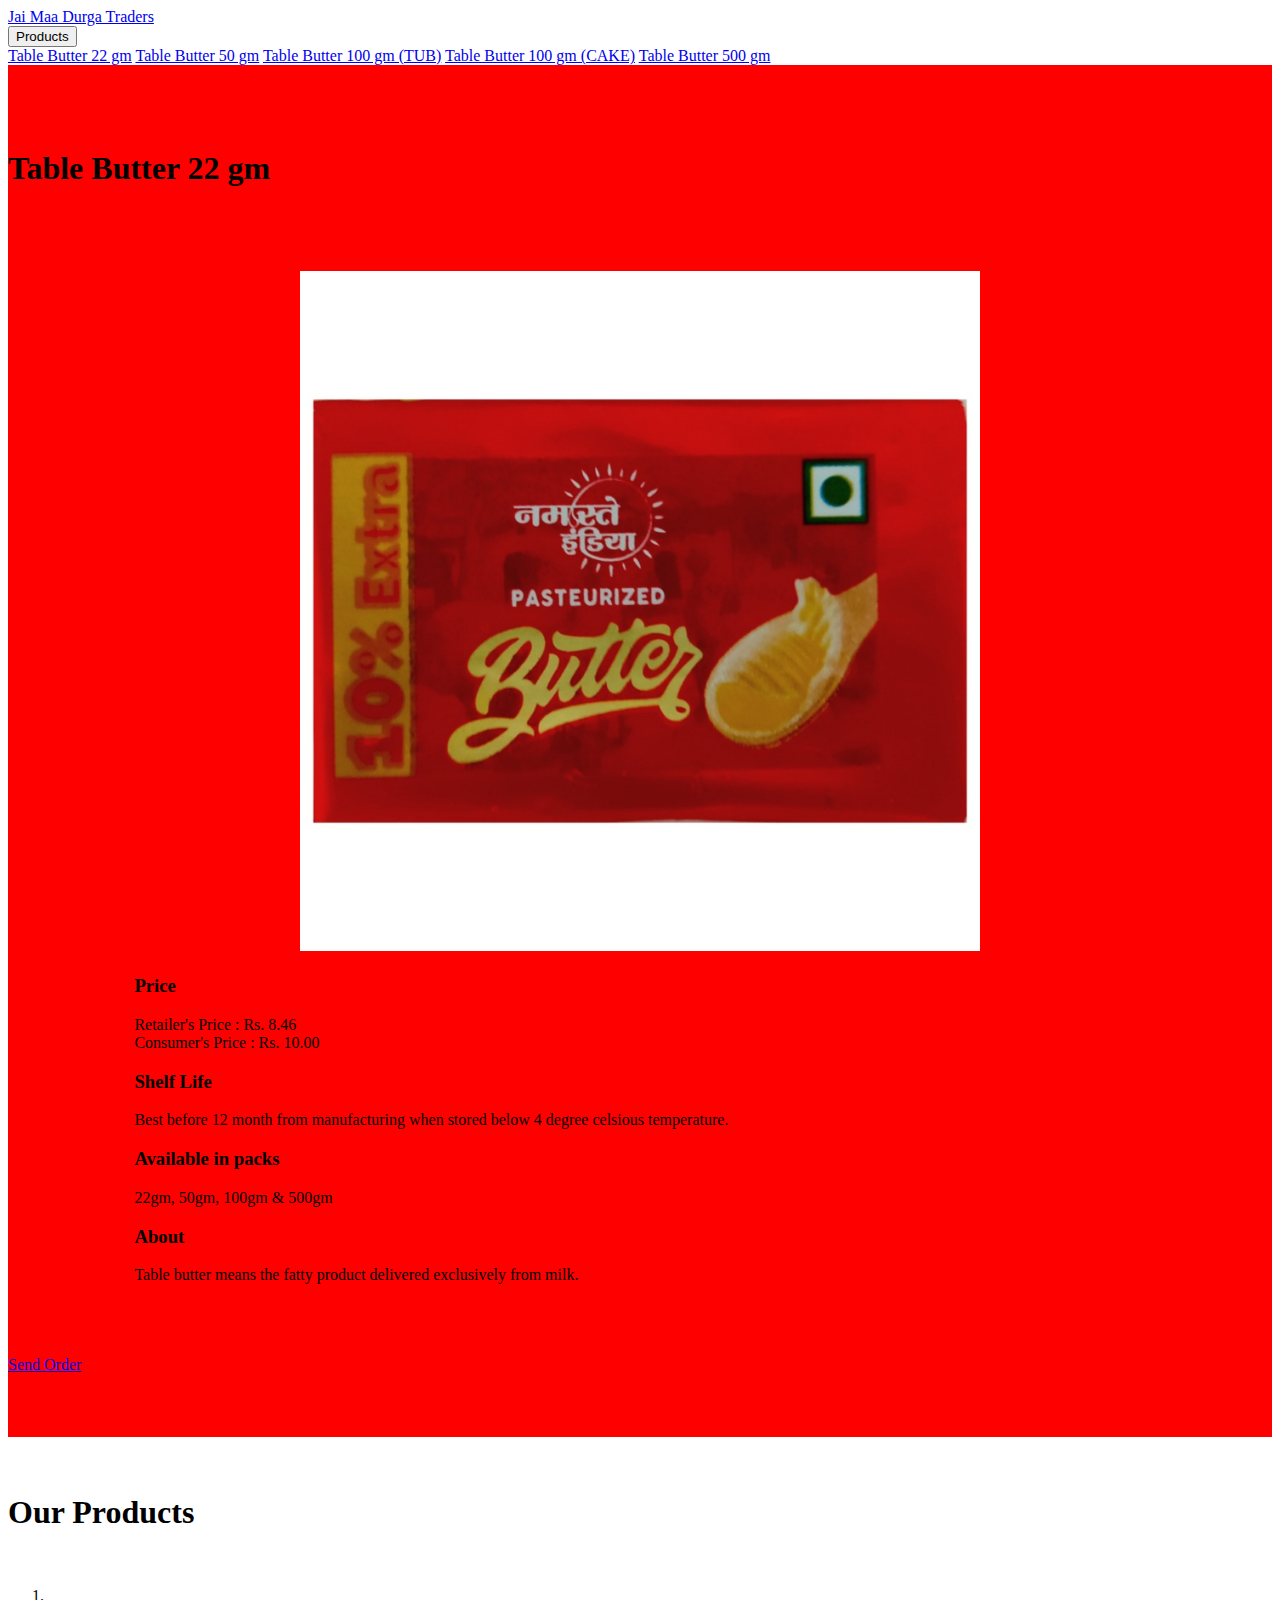
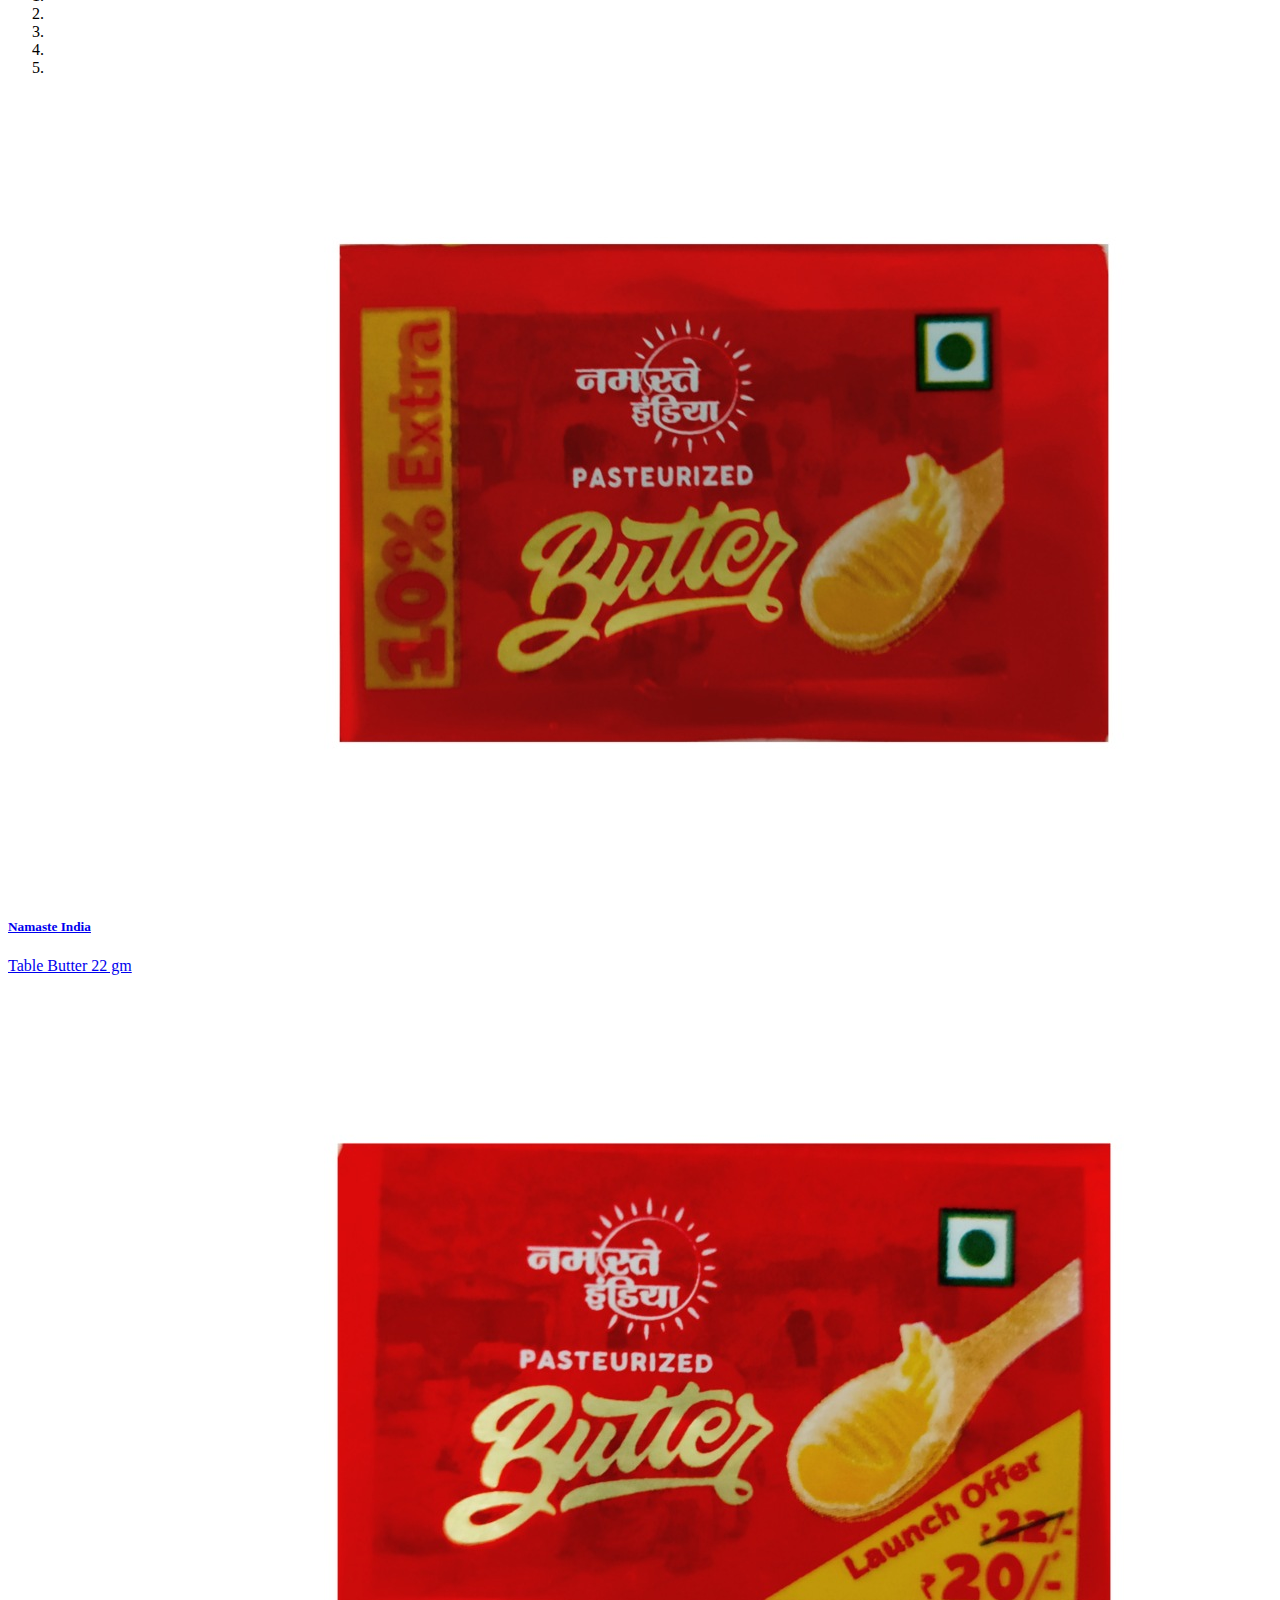
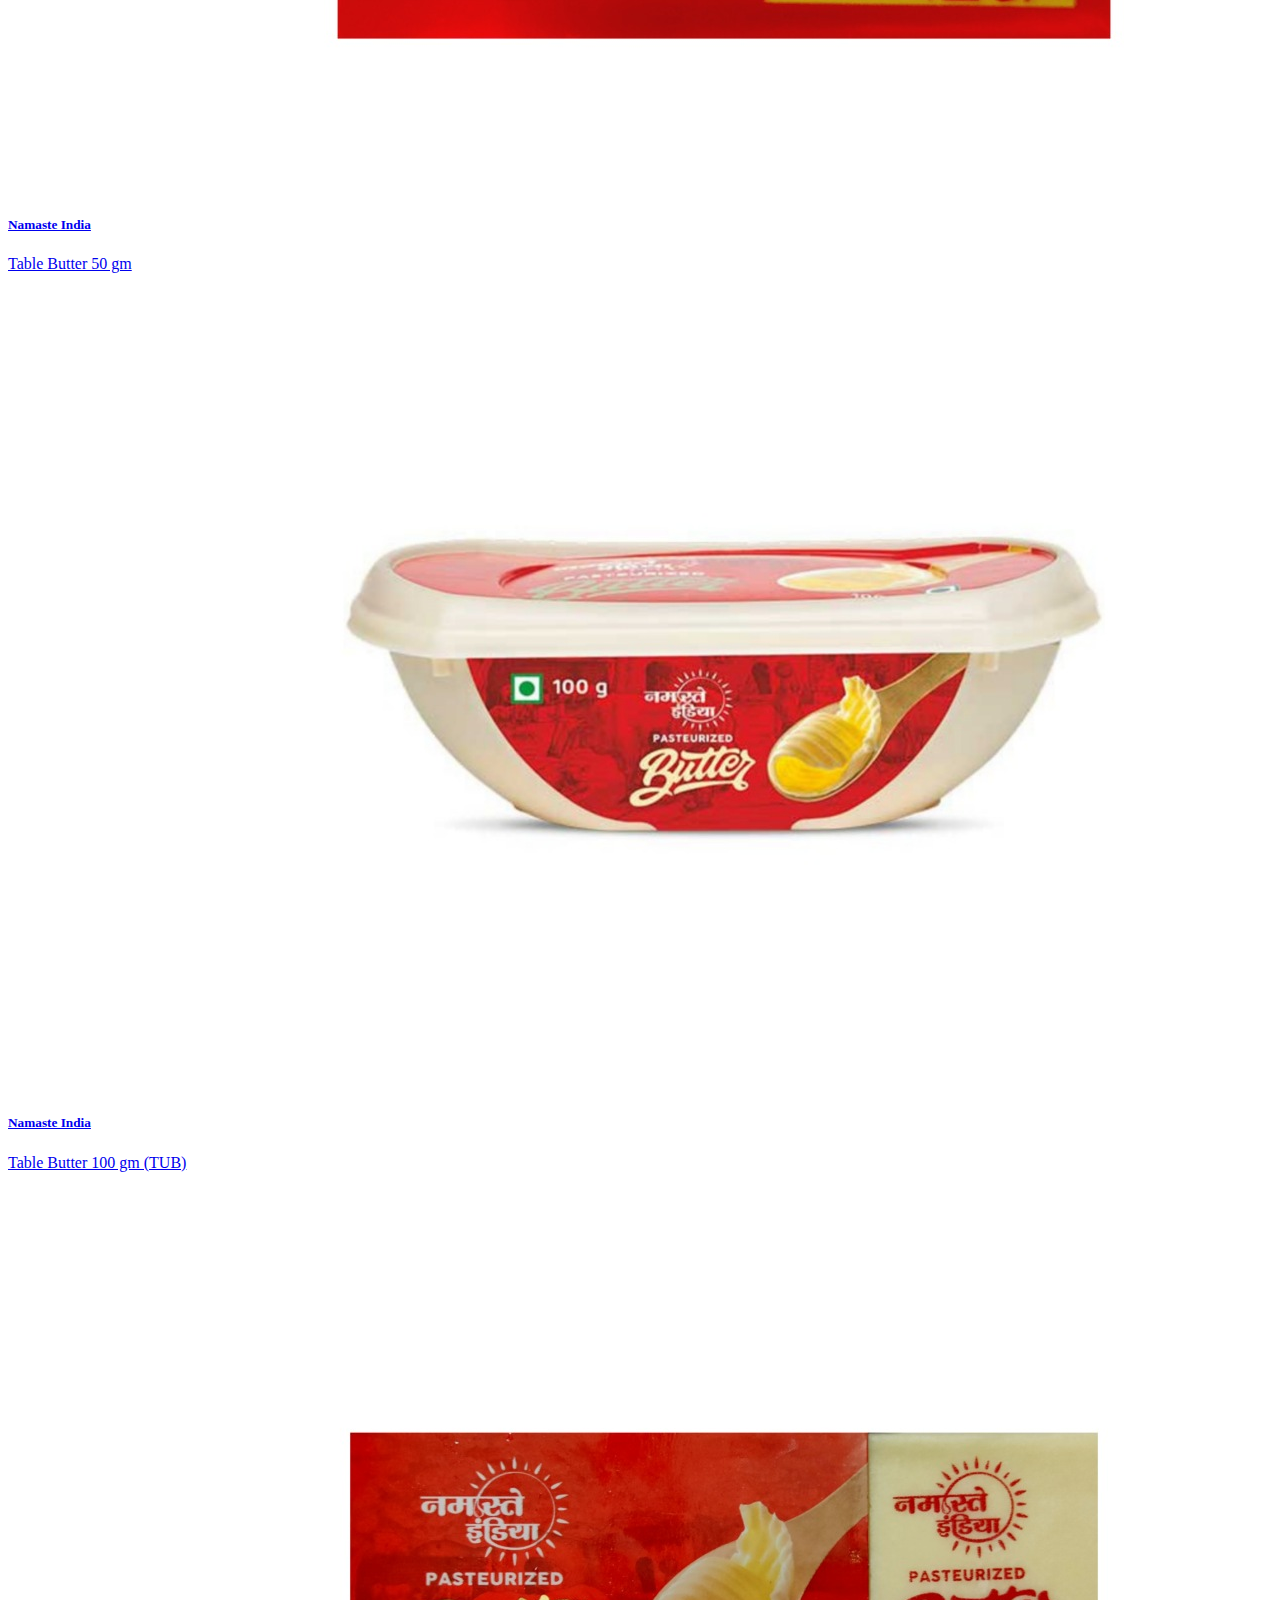
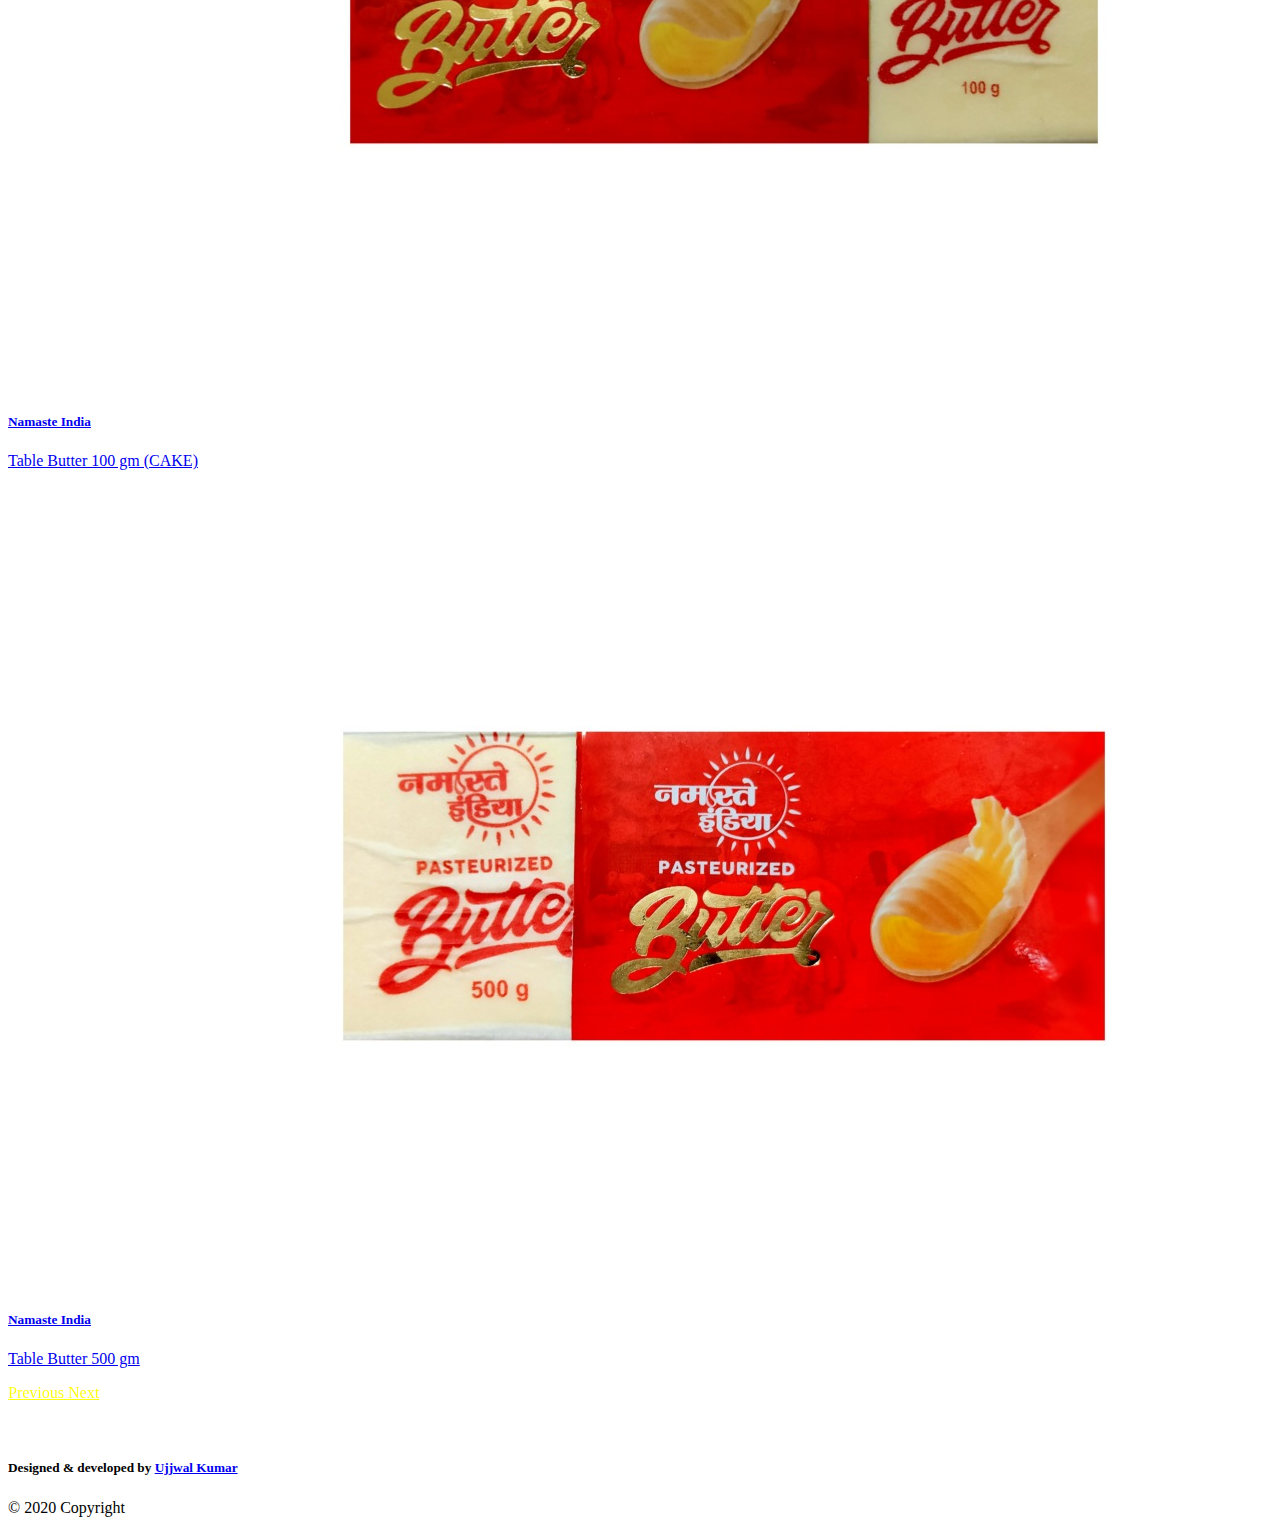
==== item1.html @ ea9e592b "initial commit" ====
<!DOCTYPE html>
    <head>
        <meta charset="utf-8">
        <meta http-equiv="X-UA-Compatible" content="IE=edge,chrome=1">

        <title>Jai Maa Durga Traders</title>

        <meta name="description" content="">
        <meta name="viewport" content="width=device-width">

        <!-- Bootstrap -->
        <!-- CSS only -->
        <link rel="stylesheet" href="https://stackpath.bootstrapcdn.com/bootstrap/4.5.0/css/bootstrap.min.css" integrity="sha384-9aIt2nRpC12Uk9gS9baDl411NQApFmC26EwAOH8WgZl5MYYxFfc+NcPb1dKGj7Sk" crossorigin="anonymous">

        <!-- JS, Popper.js, and jQuery -->
        <script src="https://code.jquery.com/jquery-3.5.1.slim.min.js" integrity="sha384-DfXdz2htPH0lsSSs5nCTpuj/zy4C+OGpamoFVy38MVBnE+IbbVYUew+OrCXaRkfj" crossorigin="anonymous"></script>
        <script src="https://cdn.jsdelivr.net/npm/popper.js@1.16.0/dist/umd/popper.min.js" integrity="sha384-Q6E9RHvbIyZFJoft+2mJbHaEWldlvI9IOYy5n3zV9zzTtmI3UksdQRVvoxMfooAo" crossorigin="anonymous"></script>
        <script src="https://stackpath.bootstrapcdn.com/bootstrap/4.5.0/js/bootstrap.min.js" integrity="sha384-OgVRvuATP1z7JjHLkuOU7Xw704+h835Lr+6QL9UvYjZE3Ipu6Tp75j7Bh/kR0JKI" crossorigin="anonymous"></script>
        <!-- ----------------------------------- -->
        
        <link rel="stylesheet" href="assets/css/styles.css">

        <link rel="apple-touch-icon" sizes="180x180" href="/apple-touch-icon.png">
        <link rel="icon" type="image/png" sizes="32x32" href="/favicon-32x32.png">
        <link rel="icon" type="image/png" sizes="16x16" href="/favicon-16x16.png">
        <link rel="manifest" href="/site.webmanifest">

    </head>

    <body>

        <!-- ------- Navbar --------- -->
        <nav class="navbar navbar-expand-lg navbar-light bg-light">

            <a class="navbar-brand" href="index.html"> Jai Maa Durga Traders </a> 

            <div class="dropleft ml-auto">
                <button class="btn btn-danger dropdown-toggle" type="button" id="dropdownMenuButton" data-toggle="dropdown" aria-haspopup="true" aria-expanded="false">
                    Products
                </button>
                <div class="dropdown-menu" aria-labelledby="dropdownMenuButton">
                    <a class="dropdown-item" href="item1.html">Table Butter 22 gm</a>
                    <a class="dropdown-item" href="item2.html">Table Butter 50 gm</a>
                    <a class="dropdown-item" href="item3.html">Table Butter 100 gm (TUB)</a>
                    <a class="dropdown-item" href="item4.html">Table Butter 100 gm (CAKE)</a>
                    <a class="dropdown-item" href="item5.html">Table Butter 500 gm</a>
                </div>
            </div>
        </nav>
        
        <!-- ------- Header Jumbotron --------- -->
        <section id = "header">
            <div class="jumbotron text-center text-white">

                <div class="container text-center">
                    <h1> Table Butter 22 gm </h1><br>
                </div>

                <div class="row bg-white badge-pill text-center for-padding for-margin">

                    <div class="col-lg-6 col-md-12">
                        <div class="image-box-small">
                            <img src="assets/images/item1-small.jpg" alt="My Image" width="70%" height="70%">
                        </div>
                    </div>
                
                    <div class="col-lg-6 col-md-12 skills-column text-left text-dark">
            
                        <h3> Price </h3>
                        <p>
                            Retailer's Price : Rs. 8.46<br>
                            Consumer's Price : Rs. 10.00
                        </p>
            
                        <h3> Shelf Life </h3>
                        <p>
                            Best before 12 month from manufacturing when stored below 4 degree celsious temperature.
                        </p>
            
                        <h3> Available in packs </h3>
                        <p>
                            22gm, 50gm, 100gm & 500gm
                        </p>

                        <h3> About </h3>
                        <p>
                            Table butter means the fatty product delivered exclusively from milk.
                        </p>
            
                    </div>

                </div>
                <div class="for-top-margin text-center">
                    <a class="btn btn-light" href="index.html">Send Order</a>
                </div>

            </div>
        </section>
        <br>
        <br>

        <!-- ------- Products Carousel --------- -->
        <section id="products">

            <div class="container text-center">
                <h1> Our Products </h1><br>
            </div>

            <div id="projectsCarousel" class="carousel slide" data-ride="carousel">
                <ol class="carousel-indicators">
                        <li data-target="#projectsCarousel" data-slide-to="0" class="active"></li>
                        <li data-target="#projectsCarousel" data-slide-to="1"></li>
                        <li data-target="#projectsCarousel" data-slide-to="2"></li>
                        <li data-target="#projectsCarousel" data-slide-to="3"></li>
                        <li data-target="#projectsCarousel" data-slide-to="4"></li>
                </ol>

                <div class="carousel-inner">

                    <div class="carousel-item">
                        <a href="item1.html">
                            <div class="image-box">
                                <img src="assets/images/item1-small.jpg" class="d-block w-100" alt="...">
                            </div>
                            <div class="carousel-caption d-none d-md-block text-dark">
                                <h5> Namaste India </h5>
                                <p> Table Butter 22 gm </p>
                            </div>
                        </a>
                    </div>

                    <div class="carousel-item active">
                        <a href="item2.html">
                            <div class="image-box">
                                <img src="assets/images/item2-small.jpg" class="d-block w-100" alt="...">
                            </div>
                            <div class="carousel-caption d-none d-md-block text-dark">
                                <h5> Namaste India </h5>
                                <p> Table Butter 50 gm </p>
                            </div>
                        </a>
                    </div>

                    <div class="carousel-item">
                        <a href="item3.html">
                            <div class="image-box">
                                <img src="assets/images/item3-small.jpg" class="d-block w-100" alt="...">
                            </div>
                            <div class="carousel-caption d-none d-md-block text-dark">
                                <h5> Namaste India </h5>
                                <p> Table Butter 100 gm (TUB) </p>
                            </div>
                        </a>
                    </div>

                    <div class="carousel-item">
                        <a href="item4.html">
                            <div class="image-box">
                                <img src="assets/images/item4-small.jpg" class="d-block w-100" alt="...">
                            </div>
                            <div class="carousel-caption d-none d-md-block text-dark">
                                <h5> Namaste India </h5>
                                <p> Table Butter 100 gm (CAKE) </p>
                            </div>
                        </a>
                    </div>

                    <div class="carousel-item">
                        <a href="item5.html">
                            <div class="image-box">
                                <img src="assets/images/item5-small.jpg" class="d-block w-100" alt="...">
                            </div>
                            <div class="carousel-caption d-none d-md-block text-dark">
                                <h5> Namaste India </h5>
                                <p> Table Butter 500 gm </p>
                            </div>
                        </a>
                    </div>

                    <a class="carousel-control-prev" href="#projectsCarousel" role="button" data-slide="prev">
                        <span class="carousel-control-prev-icon" aria-hidden="true"></span>
                        <span class="sr-only">Previous</span>
                    </a>
                    <a class="carousel-control-next" href="#projectsCarousel" role="button" data-slide="next">
                        <span class="carousel-control-next-icon" aria-hidden="true"></span>
                        <span class="sr-only">Next</span>
                    </a>
                </div>                
            </div>                        
        </section>
        <br>
        <br>


        <!-- Footer -->
        <h5 class="text-center"> Designed & developed by <a href="https://ujjwalkumar.live" target="blank"> Ujjwal Kumar </a> </h5>

        <footer class="page-footer font-small blue">

            <!-- Copyright -->
            <div class="footer-copyright text-center py-3">
                © 2020 Copyright
            </div>

        </footer>

    </body>
</html>
---- assets/css/styles.css ----
.jumbotron {
  background-size: cover;
  background-color: red;
  padding-bottom: 5%;
  padding-top: 5%;
}

.round-img {
  border-radius: 50%;
}

.for-margin {
  margin-left: 8%;
  margin-right: 8%;
}

.for-top-margin {
  margin-top: 30px;
}

.for-padding {
  padding: 2%;
}

.new-column {
  padding: 5%;
}

.order-box {
  background-color: blanchedalmond;
  border-radius: 2%;
  margin-left: 2%;
  margin-right: 2%;
  padding: 5%;
}

.carousel-control-next,
.carousel-control-prev {
    filter: invert(100%);
}

.badge-pill {
  border-radius: 10%;
}

.image-box {
  margin: auto;
  width: 50%;
}

.image-box-small {
  text-align: center;
  margin: 20px;
}
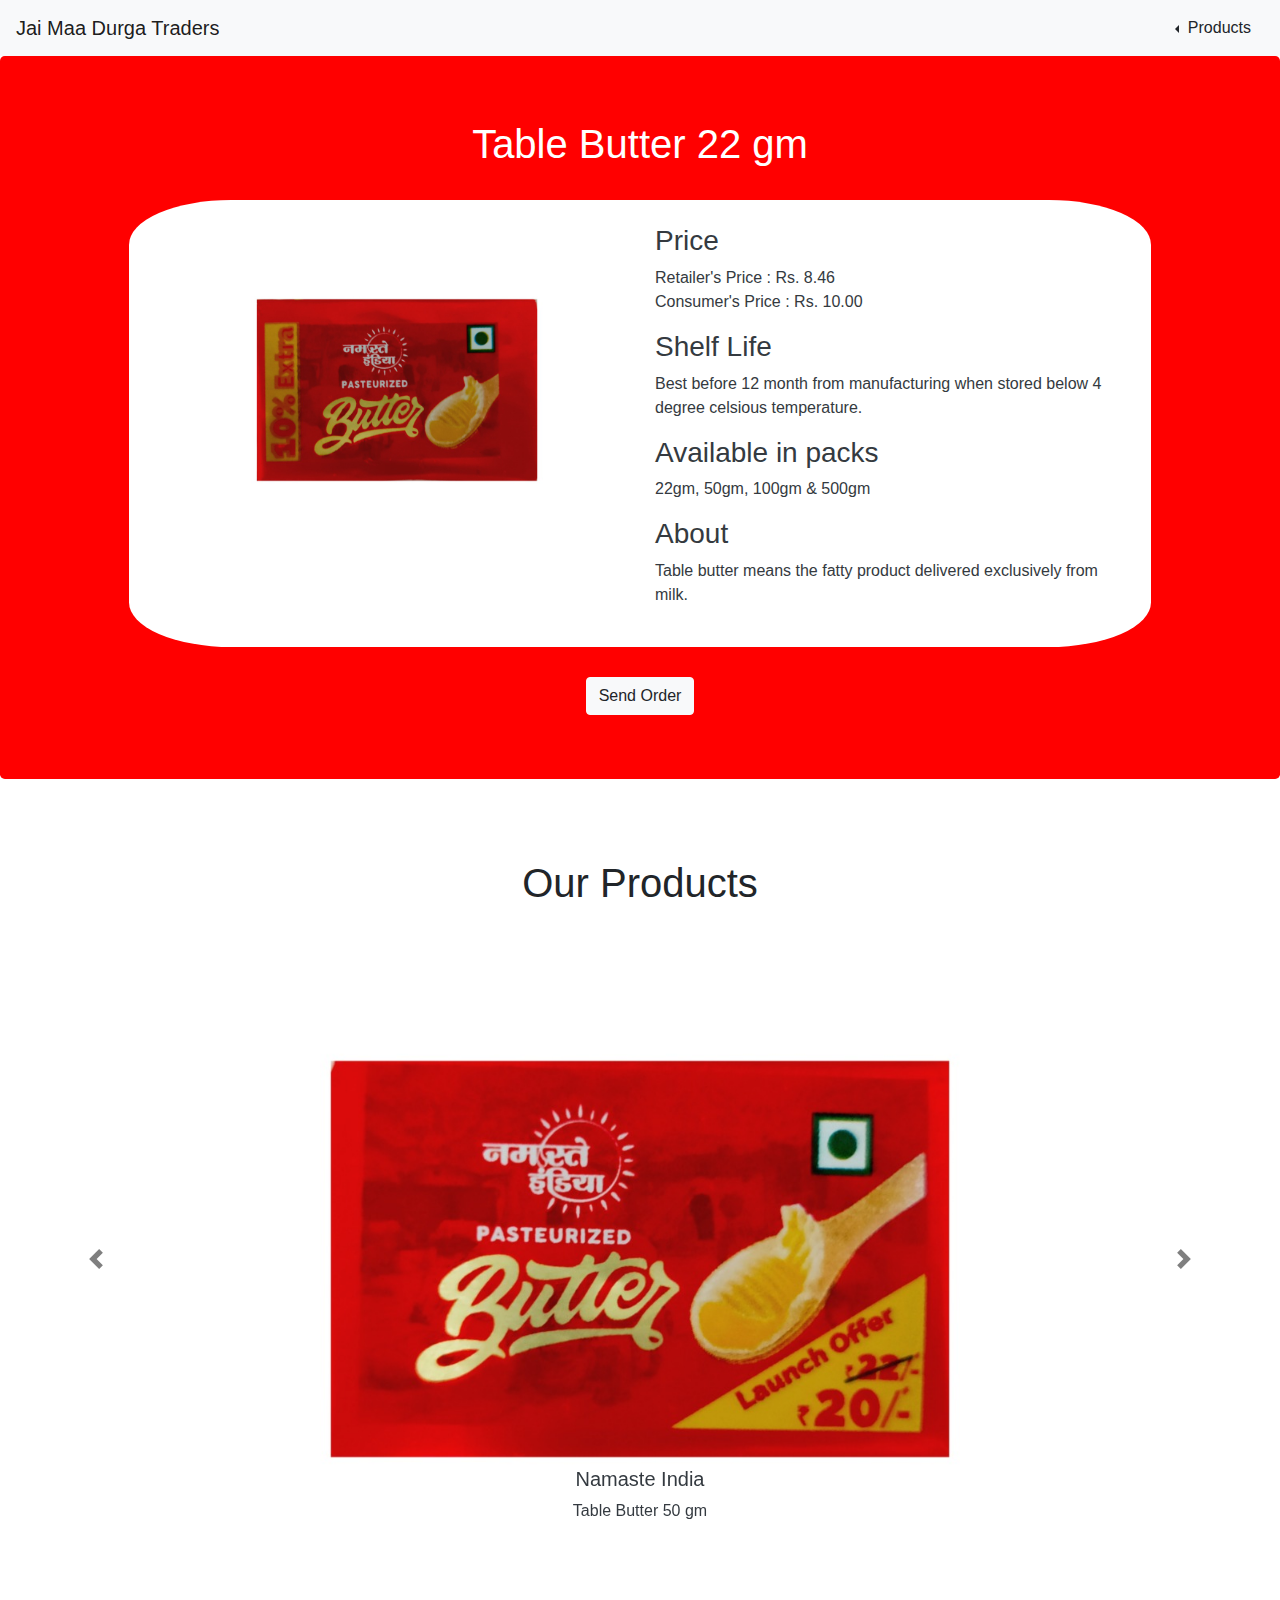
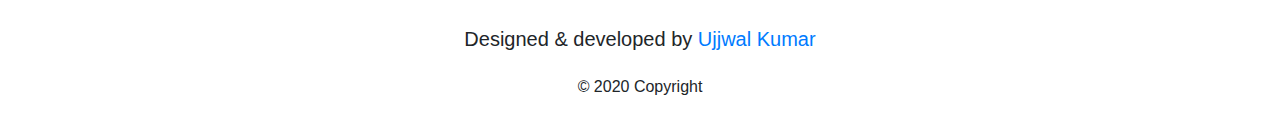
==== commit 9606d50b: "Update item1.html" ====
--- a/item1.html
+++ b/item1.html
@@ -8,22 +8,29 @@
         <meta name="description" content="">
         <meta name="viewport" content="width=device-width">
 
-        <!-- Bootstrap -->
-        <!-- CSS only -->
-        <link rel="stylesheet" href="https://stackpath.bootstrapcdn.com/bootstrap/4.5.0/css/bootstrap.min.css" integrity="sha384-9aIt2nRpC12Uk9gS9baDl411NQApFmC26EwAOH8WgZl5MYYxFfc+NcPb1dKGj7Sk" crossorigin="anonymous">
-
-        <!-- JS, Popper.js, and jQuery -->
-        <script src="https://code.jquery.com/jquery-3.5.1.slim.min.js" integrity="sha384-DfXdz2htPH0lsSSs5nCTpuj/zy4C+OGpamoFVy38MVBnE+IbbVYUew+OrCXaRkfj" crossorigin="anonymous"></script>
-        <script src="https://cdn.jsdelivr.net/npm/popper.js@1.16.0/dist/umd/popper.min.js" integrity="sha384-Q6E9RHvbIyZFJoft+2mJbHaEWldlvI9IOYy5n3zV9zzTtmI3UksdQRVvoxMfooAo" crossorigin="anonymous"></script>
-        <script src="https://stackpath.bootstrapcdn.com/bootstrap/4.5.0/js/bootstrap.min.js" integrity="sha384-OgVRvuATP1z7JjHLkuOU7Xw704+h835Lr+6QL9UvYjZE3Ipu6Tp75j7Bh/kR0JKI" crossorigin="anonymous"></script>
-        <!-- ----------------------------------- -->
-        
+        <!-- Bootstrap CSS -->
+        <link rel="stylesheet" href="assets/css/bootstrap.min.css">
+
+        <!-- Custom Stylesheet CSS -->
         <link rel="stylesheet" href="assets/css/styles.css">
 
-        <link rel="apple-touch-icon" sizes="180x180" href="/apple-touch-icon.png">
-        <link rel="icon" type="image/png" sizes="32x32" href="/favicon-32x32.png">
-        <link rel="icon" type="image/png" sizes="16x16" href="/favicon-16x16.png">
-        <link rel="manifest" href="/site.webmanifest">
+        <!-- jQuery.js -->
+        <script src="assets/javascript/jquery-3.5.1.min.js"></script>
+
+        <!-- Bootstrap JS -->
+        <script src="assets/javascript/bootstrap.min.js"></script>
+
+        <!-- Popper.js -->
+        <script src="assets/javascript/popper.min.js"></script>
+
+        <!-- Custom Javascript -->
+        <script src="assets/javascript/script.js"></script>
+
+        <!-- Favicon -->
+        <link rel="apple-touch-icon" sizes="180x180" href="apple-touch-icon.png">
+        <link rel="icon" type="image/png" sizes="32x32" href="favicon-32x32.png">
+        <link rel="icon" type="image/png" sizes="16x16" href="favicon-16x16.png">
+        <link rel="manifest" href="site.webmanifest">
 
     </head>
 
@@ -35,7 +42,7 @@
             <a class="navbar-brand" href="index.html"> Jai Maa Durga Traders </a> 
 
             <div class="dropleft ml-auto">
-                <button class="btn btn-danger dropdown-toggle" type="button" id="dropdownMenuButton" data-toggle="dropdown" aria-haspopup="true" aria-expanded="false">
+                <button class="btn dropdown-toggle" type="button" id="dropdownMenuButton" data-toggle="dropdown" aria-haspopup="true" aria-expanded="false">
                     Products
                 </button>
                 <div class="dropdown-menu" aria-labelledby="dropdownMenuButton">
--- a/assets/css/styles.css
+++ b/assets/css/styles.css
@@ -18,19 +18,15 @@
   margin-top: 30px;
 }
 
+.for-bottom-margin {
+  margin-bottom: 30px;
+}
+
 .for-padding {
   padding: 2%;
 }
 
 .new-column {
-  padding: 5%;
-}
-
-.order-box {
-  background-color: blanchedalmond;
-  border-radius: 2%;
-  margin-left: 2%;
-  margin-right: 2%;
   padding: 5%;
 }
 
@@ -51,4 +47,24 @@
 .image-box-small {
   text-align: center;
   margin: 20px;
-}+}
+
+.amount-row {
+  margin-top: 20px;
+  margin-bottom: 20px;
+}
+
+#amount {
+  font-size: 1.5em;
+  vertical-align: middle;
+}
+
+#help,
+#orders{
+  background: blanchedalmond;
+  padding: 5%;
+}
+
+#details-btn {
+  visibility: hidden;
+}
